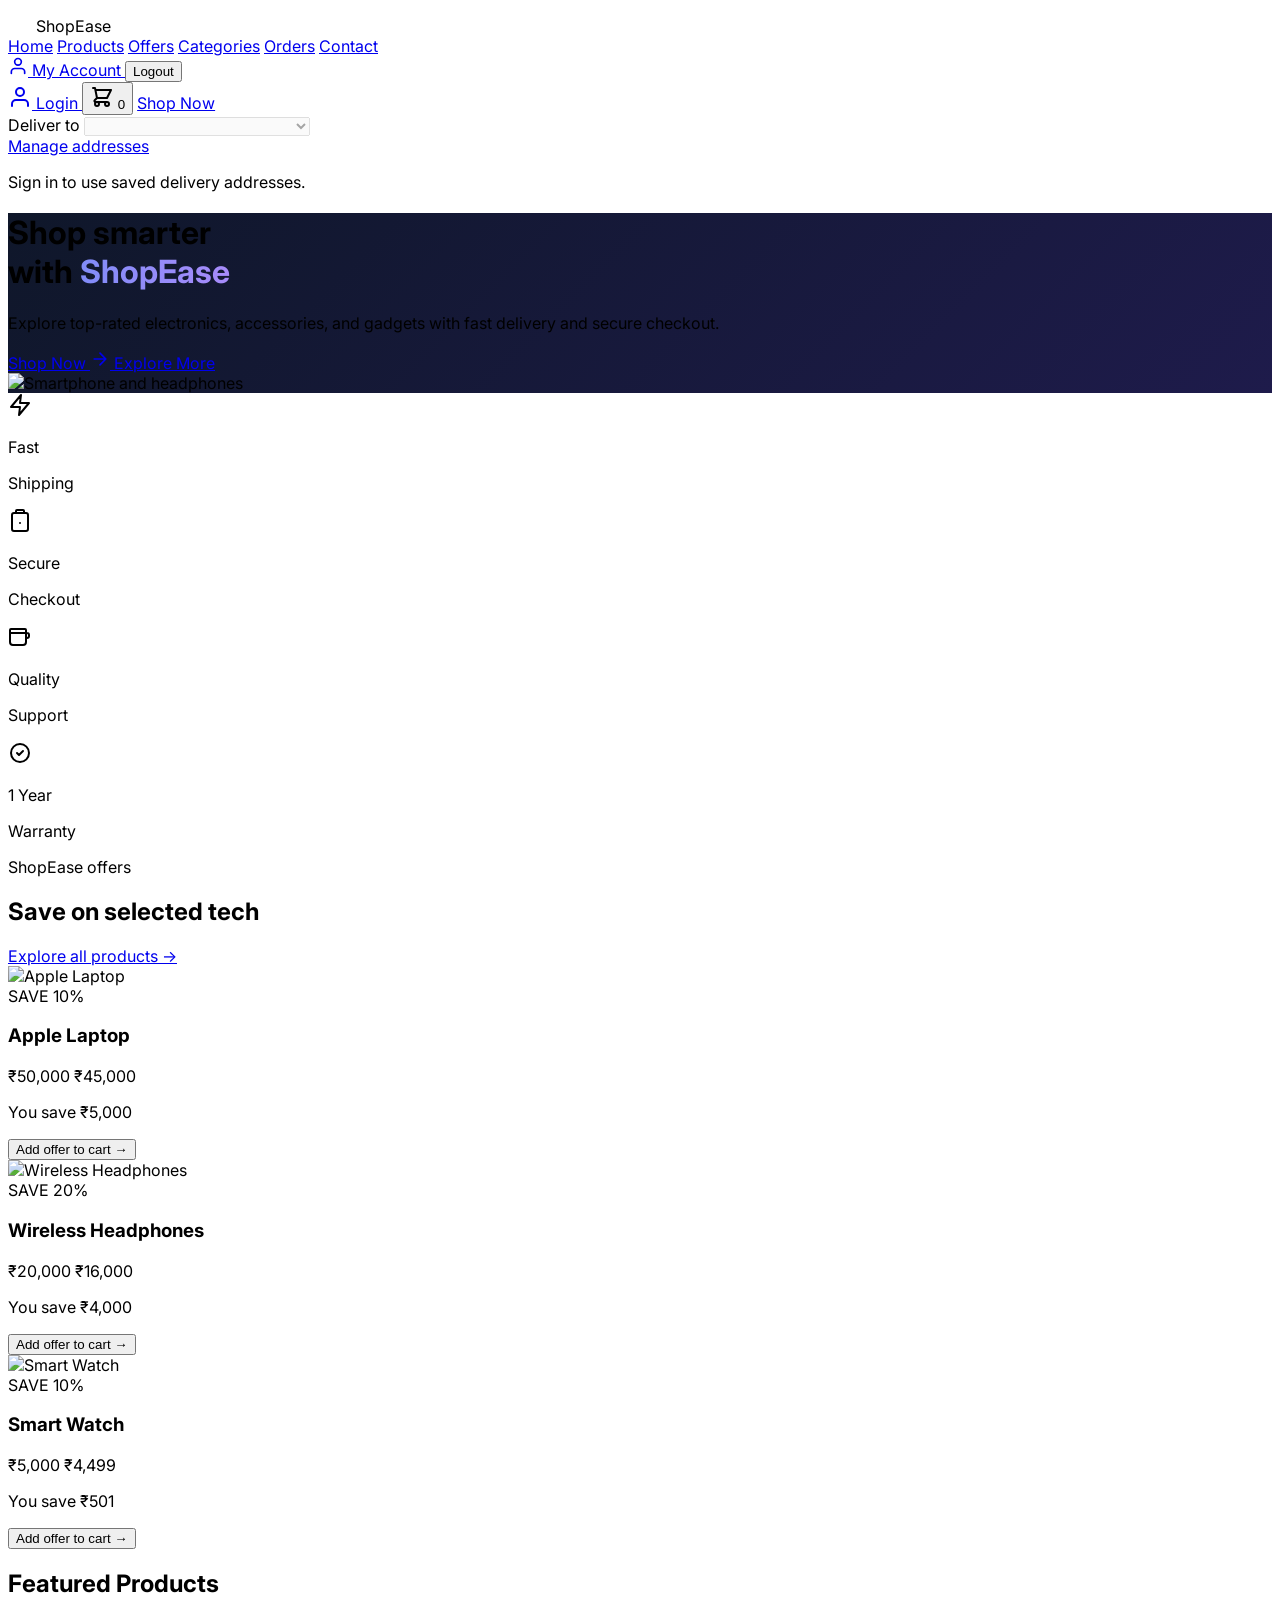
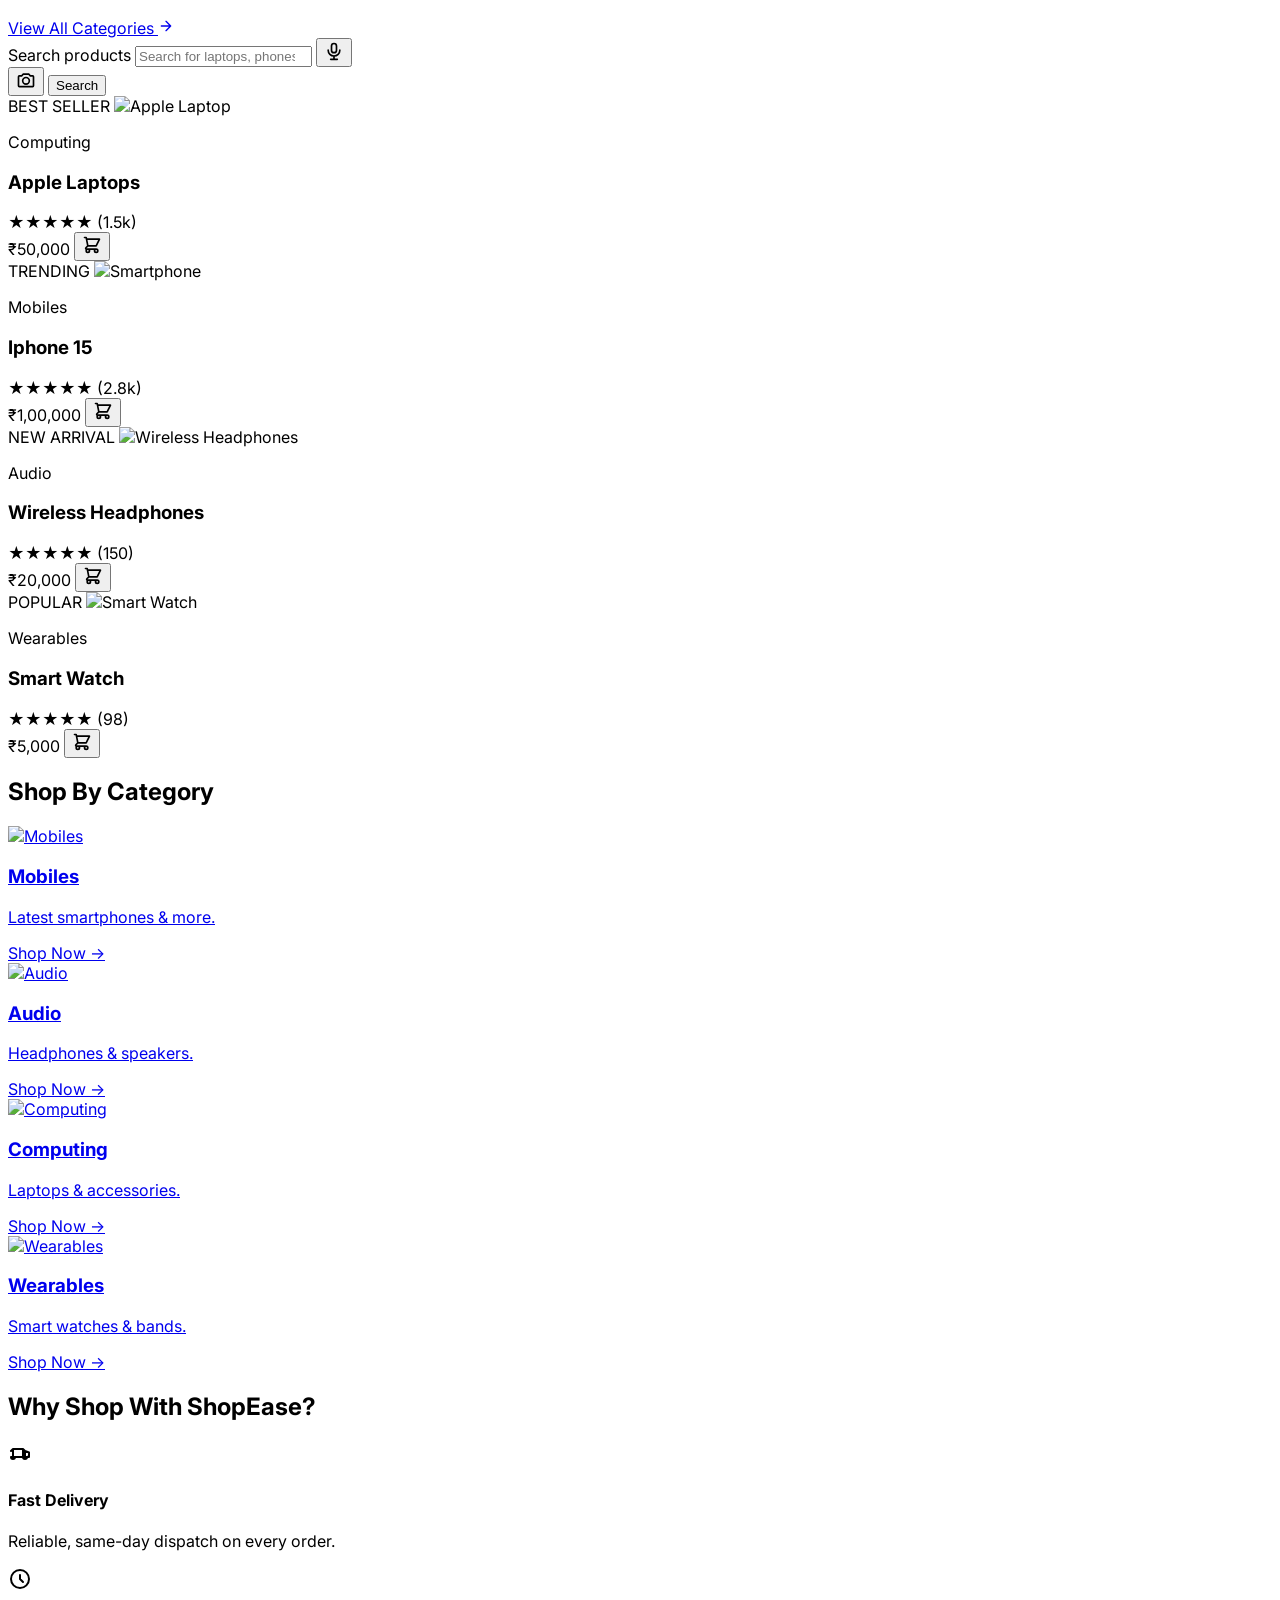
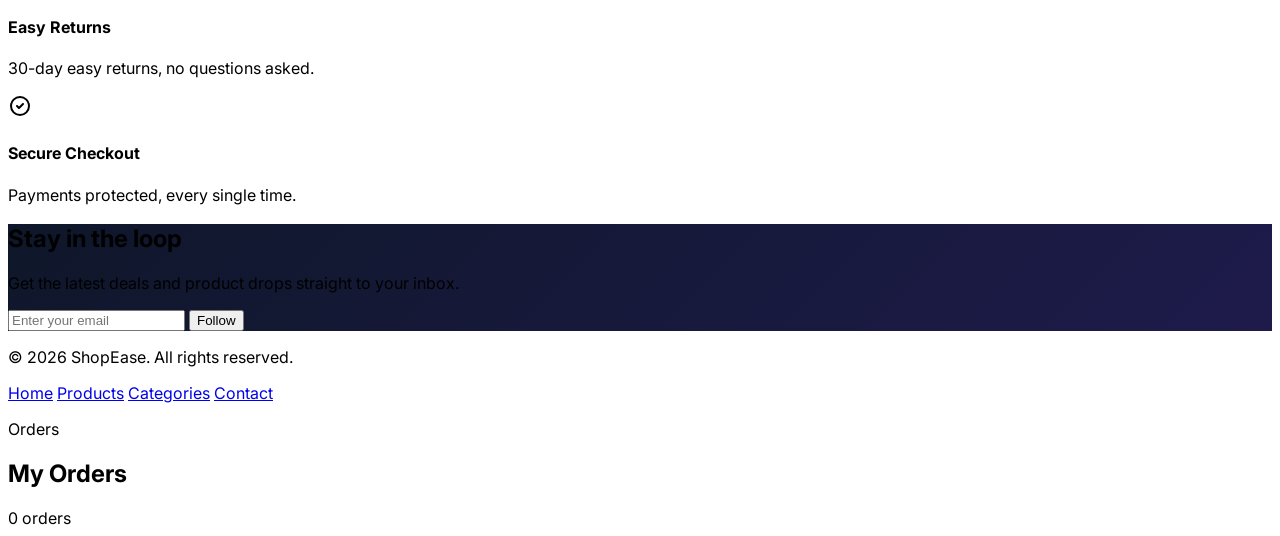
==== index.html @ 81e3048a "First commit" ====
<!DOCTYPE html>
<html lang="en">
<head>
<meta charset="utf-8"/>
<meta content="width=device-width, initial-scale=1.0" name="viewport"/>
<title>ShopEase</title>
<script src="https://cdn.tailwindcss.com?plugins=forms,container-queries"></script>
<script src="address-selector.js" defer></script>
<style data-purpose="custom-styles">
    @import url('https://fonts.googleapis.com/css2?family=Inter:wght@400;500;600;700;800&display=swap');
    body {
      font-family: 'Inter', sans-serif;
    }
    .hero-gradient {
      background: linear-gradient(135deg, #0f172a 0%, #1e1b4b 100%);
    }
    .text-gradient {
      background: linear-gradient(to right, #818cf8, #a78bfa);
      -webkit-background-clip: text;
      -webkit-text-fill-color: transparent;
    }
    .hero-image {
      animation: hero-float 4s ease-in-out infinite;
    }
    @keyframes hero-float {
      0%, 100% { transform: scale(1); }
      50% { transform: scale(1.05); }
    }
    #toast {
      position: fixed;
      bottom: 24px;
      right: 24px;
      background: #2ecc71;
      color: #fff;
      padding: 14px 22px;
      border-radius: 10px;
      font-weight: 600;
      font-size: 14px;
      box-shadow: 0 10px 25px rgba(0,0,0,0.2);
      opacity: 0;
      transform: translateY(12px);
      pointer-events: none;
      transition: opacity 0.3s ease, transform 0.3s ease;
      z-index: 100;
    }
    #toast.show {
      opacity: 1;
      transform: translateY(0);
    }
    html { scroll-behavior: smooth; }
  </style>
</head>
<body class="bg-white text-gray-800 antialiased">

<!-- BEGIN: Navigation -->
<nav class="sticky top-0 bg-[#0b1120] text-white px-8 py-6 w-full z-50">
  <div class="max-w-7xl mx-auto flex justify-between items-center">
    <div class="flex items-center gap-3">
      <svg fill="none" height="24" viewbox="0 0 24 24" width="24" xmlns="http://www.w3.org/2000/svg">
        <path d="M6 2L3 6V20C3 20.5304 3.21071 21.0391 3.58579 21.4142C3.96086 21.7893 4.46957 22 5 22H19C19.5304 22 20.0391 21.7893 20.4142 21.4142C20.7893 21.0391 21 20.5304 21 20V6L18 2H6Z" stroke="white" stroke-linecap="round" stroke-linejoin="round" stroke-width="2"></path>
        <path d="M3 6H21" stroke="white" stroke-linecap="round" stroke-linejoin="round" stroke-width="2"></path>
        <path d="M16 10C16 11.0609 15.5786 12.0783 14.8284 12.8284C14.0783 13.5786 13.0609 14 12 14C10.9391 14 9.92172 13.5786 9.17157 12.8284C8.42143 12.0783 8 11.0609 8 10" stroke="white" stroke-linecap="round" stroke-linejoin="round" stroke-width="2"></path>
      </svg>
      <span class="text-xl font-bold tracking-widest uppercase">ShopEase</span>
    </div>
    <div class="hidden md:flex items-center gap-8 text-sm font-medium">
      <a class="bg-blue-600 hover:bg-blue-700 text-white px-4 py-2 rounded-full font-medium transition-all duration-300 hover:translate-x-1" href="#home">Home</a>
      <a class="bg-blue-600 hover:bg-blue-700 text-white px-4 py-2 rounded-full font-medium transition-all duration-300 hover:translate-x-1" href="#products">Products</a>
      <a class="bg-blue-600 hover:bg-blue-700 text-white px-4 py-2 rounded-full font-medium transition-all duration-300 hover:translate-x-1" href="#offers">Offers</a>
      <a class="bg-blue-600 hover:bg-blue-700 text-white px-4 py-2 rounded-full font-medium transition-all duration-300 hover:translate-x-1" href="#categories">Categories</a>
      <a class="bg-blue-600 hover:bg-blue-700 text-white px-4 py-2 rounded-full font-medium transition-all duration-300 hover:translate-x-1" href="orders.html">Orders</a>
      <a class="bg-blue-600 hover:bg-blue-700 text-white px-4 py-2 rounded-full font-medium transition-all duration-300 hover:translate-x-1" href="#contact">Contact</a>
    </div>
    <div class="flex items-center gap-6">
      <div id="accountBox" class="hidden items-center gap-3">
        <a id="accountLink" href="profile.html" class="flex items-center gap-2 rounded-full border border-blue-500/50 bg-blue-600/10 px-3 py-2 text-sm font-medium text-white hover:bg-blue-600/20">
          <svg fill="none" height="20" viewbox="0 0 24 24" width="20" xmlns="http://www.w3.org/2000/svg">
            <path d="M20 21v-2a4 4 0 0 0-4-4H8a4 4 0 0 0-4 4v2M12 3a4 4 0 1 0 0 8 4 4 0 0 0 0-8Z" stroke="currentColor" stroke-linecap="round" stroke-linejoin="round" stroke-width="2"></path>
          </svg>
          <span id="accountName">My Account</span>
        </a>
        <button id="logoutBtn" type="button" class="text-sm text-gray-300 hover:text-white">Logout</button>
      </div>
      <a id="loginLink" href="login.html" class="text-gray-400 hover:text-white transition-colors flex items-center gap-2" title="Sign In">
        <svg fill="none" height="24" viewbox="0 0 24 24" width="24" xmlns="http://www.w3.org/2000/svg">
          <path d="M20 21v-2a4 4 0 0 0-4-4H8a4 4 0 0 0-4 4v2M12 3a4 4 0 1 0 0 8 4 4 0 0 0 0-8Z" stroke="currentColor" stroke-linecap="round" stroke-linejoin="round" stroke-width="2"></path>
        </svg>
        <span class="hidden md:inline text-sm font-medium">Login</span>
      </a>
      <button class="relative text-gray-400 hover:text-white transition-colors" id="cartBtn" aria-label="Cart" type="button">
        <svg fill="none" height="24" viewbox="0 0 24 24" width="24" xmlns="http://www.w3.org/2000/svg">
          <path d="M3 3H5L5.4 5M7 13H17L21 5H5.4M7 13L5.4 5M7 13L4.70711 15.2929C4.07714 15.9229 4.52331 17 5.41421 17H17M17 17C15.8954 17 15 17.8954 15 19C15 20.1046 15.8954 21 17 21C18.1046 21 19 20.1046 19 19C19 17.8954 18.1046 17 17 17ZM9 19C9 20.1046 8.10457 21 7 21C5.89543 21 5 20.1046 5 19C5 17.8954 5.89543 17 7 17C8.10457 17 9 17.8954 9 19Z" stroke="currentColor" stroke-linecap="round" stroke-linejoin="round" stroke-width="2"></path>
        </svg>
        <span id="cartCount" class="absolute -top-2 -right-2 bg-red-500 text-white text-[10px] font-bold w-4 h-4 rounded-full flex items-center justify-center">0</span>
      </button>
      <a href="#products" class="bg-blue-600 hover:bg-blue-700 text-white px-6 py-2 rounded-full font-medium transition-colors">
        Shop Now
      </a>
    </div>
  </div>
</nav>
<!-- END: Navigation -->

<!-- BEGIN: Hero Section -->
<header id="home" class="hero-gradient pt-16 pb-24 px-8 relative overflow-hidden rounded-b-[3rem]">
  <div class="max-w-7xl mx-auto flex flex-col md:flex-row items-center justify-between">
    <div class="md:w-1/2 z-10">
      <h1 class="text-5xl md:text-7xl font-bold text-white leading-tight mb-6">
        Shop smarter<br/>
        with <span class="text-gradient">ShopEase</span>
      </h1>
      <p class="text-gray-400 text-lg mb-10 max-w-md">
        Explore top-rated electronics, accessories, and gadgets with fast delivery and secure checkout.
      </p>
      <div class="flex flex-wrap gap-4">
        <a href="#products" class="bg-blue-600 hover:bg-blue-700 text-white px-8 py-3 rounded-full font-medium flex items-center gap-2 transition-colors">
          Shop Now
          <svg fill="none" height="20" viewbox="0 0 24 24" width="20" xmlns="http://www.w3.org/2000/svg">
            <path d="M5 12H19M19 12L12 5M19 12L12 19" stroke="currentColor" stroke-linecap="round" stroke-linejoin="round" stroke-width="2"></path>
          </svg>
        </a>
        <a href="#categories" class="border border-gray-600 text-white hover:border-gray-400 px-8 py-3 rounded-full font-medium transition-colors">
          Explore More
        </a>
      </div>
    </div>
    <div class="md:w-1/2 relative mt-16 md:mt-0 flex justify-center z-10">
      <img alt="Smartphone and headphones" class="hero-image max-w-full h-auto drop-shadow-2xl rounded-2xl" src="https://images.unsplash.com/photo-1499951360447-b19be8fe80f5?w=600&q=80"/>
    </div>
  </div>
</header>
<!-- END: Hero Section -->

<!-- BEGIN: Value Props -->
<section class="bg-[#1e293b] py-8 rounded-[2rem] mx-4 -mt-10 relative z-20 shadow-xl max-w-7xl lg:mx-auto">
  <div class="grid grid-cols-2 md:grid-cols-4 gap-8 px-8 divide-x divide-gray-700">
    <div class="flex items-center gap-4 px-4">
      <div class="text-gray-400">
        <svg fill="none" height="24" viewbox="0 0 24 24" width="24" xmlns="http://www.w3.org/2000/svg">
          <path d="M13 2L3 14H12L11 22L21 10H12L13 2Z" stroke="currentColor" stroke-linecap="round" stroke-linejoin="round" stroke-width="2"></path>
        </svg>
      </div>
      <div class="text-sm">
        <p class="text-white font-medium">Fast</p>
        <p class="text-gray-400">Shipping</p>
      </div>
    </div>
    <div class="flex items-center gap-4 px-4">
      <div class="text-gray-400">
        <svg fill="none" height="24" viewbox="0 0 24 24" width="24" xmlns="http://www.w3.org/2000/svg">
          <path d="M16 4H18C19.1046 4 20 4.89543 20 6V20C20 21.1046 19.1046 22 18 22H6C4.89543 22 4 21.1046 4 20V6C4 4.89543 4.89543 4 6 4H8M16 4V2C16 1.44772 15.5523 1 15 1H9C8.44772 1 8 1.44772 8 2V4M16 4H8M12 14V14.01" stroke="currentColor" stroke-linecap="round" stroke-linejoin="round" stroke-width="2"></path>
        </svg>
      </div>
      <div class="text-sm">
        <p class="text-white font-medium">Secure</p>
        <p class="text-gray-400">Checkout</p>
      </div>
    </div>
    <div class="flex items-center gap-4 px-4">
      <div class="text-gray-400">
        <svg fill="none" height="24" viewbox="0 0 24 24" width="24" xmlns="http://www.w3.org/2000/svg">
          <path d="M18 8H19C20.1046 8 21 8.89543 21 10V11C21 12.1046 20.1046 13 19 13H18M18 8V17C18 18.6569 16.6569 20 15 20H5C3.34315 20 2 18.6569 2 17V8H18ZM18 8V5C18 4.44772 17.5523 4 17 4H3C2.44772 4 2 4.44772 2 5V8" stroke="currentColor" stroke-linecap="round" stroke-linejoin="round" stroke-width="2"></path>
        </svg>
      </div>
      <div class="text-sm">
        <p class="text-white font-medium">Quality</p>
        <p class="text-gray-400">Support</p>
      </div>
    </div>
    <div class="flex items-center gap-4 px-4">
      <div class="text-gray-400">
        <svg fill="none" height="24" viewbox="0 0 24 24" width="24" xmlns="http://www.w3.org/2000/svg">
          <path d="M9 12L11 14L15 10M21 12C21 16.9706 16.9706 21 12 21C7.02944 21 3 16.9706 3 12C3 7.02944 7.02944 3 12 3C16.9706 3 21 7.02944 21 12Z" stroke="currentColor" stroke-linecap="round" stroke-linejoin="round" stroke-width="2"></path>
        </svg>
      </div>
      <div class="text-sm">
        <p class="text-white font-medium">1 Year</p>
        <p class="text-gray-400">Warranty</p>
      </div>
    </div>
  </div>
</section>
<!-- END: Value Props -->

<!-- BEGIN: Main Content -->
<main class="max-w-7xl mx-auto px-4 py-16">

  <section id="offers" class="mb-20 scroll-mt-24">
    <div class="mb-7 flex flex-wrap items-end justify-between gap-4">
      <div>
        <p class="text-xs font-bold uppercase tracking-[.2em] text-emerald-700">ShopEase offers</p>
        <h2 class="mt-2 text-3xl font-bold text-gray-900">Save on selected tech</h2>
      </div>
      <a href="electronics.html" class="text-sm font-semibold text-blue-800 hover:text-blue-600">Explore all products <span aria-hidden="true">→</span></a>
    </div>
    <div id="homeOffersGrid" class="grid gap-5 md:grid-cols-3"></div>
  </section>

  <!-- BEGIN: Featured Products -->
  <section id="products" class="mb-20 scroll-mt-24">
    <div class="flex justify-between items-center mb-8">
      <h2 class="text-2xl font-bold text-gray-900">Featured Products</h2>
      <a class="text-sm font-medium text-gray-600 hover:text-blue-600 flex items-center gap-2 border border-gray-300 rounded-full px-4 py-2" href="electronics.html">
        View All Categories
        <svg fill="none" height="16" viewbox="0 0 24 24" width="16" xmlns="http://www.w3.org/2000/svg">
          <path d="M5 12H19M19 12L12 5M19 12L12 19" stroke="currentColor" stroke-linecap="round" stroke-linejoin="round" stroke-width="2"></path>
        </svg>
      </a>
    </div>
    <form id="productSearchForm" action="electronics.html" class="mb-8 flex max-w-2xl" role="search">
      <div class="relative min-w-0 flex-1">
        <label class="sr-only" for="productSearch">Search products</label>
        <input id="productSearch" name="search" type="search" autocomplete="off" placeholder="Search for laptops, phones, headphones..." class="w-full rounded-l-xl border border-gray-300 px-4 py-3 pr-12 text-gray-900 outline-none focus:border-blue-500 focus:ring-2 focus:ring-blue-200" />
        <button id="productMic" type="button" class="absolute right-2 top-2 rounded-lg p-2 text-gray-500 transition-colors hover:bg-blue-50 hover:text-blue-600" aria-label="Search by voice" title="Search by voice">
          <svg aria-hidden="true" fill="none" height="20" viewBox="0 0 24 24" width="20" xmlns="http://www.w3.org/2000/svg"><path d="M12 14a3 3 0 0 0 3-3V6a3 3 0 0 0-6 0v5a3 3 0 0 0 3 3Z" stroke="currentColor" stroke-linecap="round" stroke-linejoin="round" stroke-width="2"/><path d="M19 11a7 7 0 0 1-14 0M12 18v4M8 22h8" stroke="currentColor" stroke-linecap="round" stroke-linejoin="round" stroke-width="2"/></svg>
        </button>
        <div id="productSuggestions" class="absolute left-0 right-0 top-full z-30 mt-1 hidden overflow-hidden rounded-lg border border-gray-200 bg-white text-left shadow-lg"></div>
      </div>
      <button id="productCamera" type="button" class="border-y border-gray-300 px-4 text-gray-600 transition-colors hover:bg-blue-50 hover:text-blue-600" aria-label="Search by camera" title="Search by camera">
        <svg aria-hidden="true" fill="none" height="20" viewBox="0 0 24 24" width="20" xmlns="http://www.w3.org/2000/svg"><path d="M4 7h3l1.5-2h7L17 7h3a1 1 0 0 1 1 1v11a1 1 0 0 1-1 1H4a1 1 0 0 1-1-1V8a1 1 0 0 1 1-1Z" stroke="currentColor" stroke-linecap="round" stroke-linejoin="round" stroke-width="2"/><circle cx="12" cy="13" r="4" stroke="currentColor" stroke-width="2"/></svg>
      </button>
      <button type="submit" class="rounded-r-xl bg-blue-600 px-5 py-3 font-semibold text-white transition-colors hover:bg-blue-700">Search</button>
    </form>
    <div class="grid grid-cols-1 sm:grid-cols-2 md:grid-cols-4 gap-8">

      <!-- Product Card 1: Apple Laptops -->
      <div class="featured-product-card cursor-pointer focus-visible:outline-none focus-visible:ring-2 focus-visible:ring-blue-600 bg-white rounded-2xl shadow-sm hover:shadow-lg transition-all duration-300 hover:-translate-y-1 flex flex-col overflow-hidden">
        <div class="relative h-48 w-full overflow-hidden">
          <span class="absolute top-4 left-4 z-10 bg-blue-600 text-white text-xs font-bold px-2 py-1 rounded">BEST SELLER</span>
          <img alt="Apple Laptop" class="w-full h-full object-cover transition-transform duration-500 hover:scale-105" src="https://images.unsplash.com/photo-1496181133206-80ce9b88a853?w=500&q=80"/>
        </div>
        <div class="p-6 flex flex-col flex-1">
          <p class="text-sm text-gray-500 mb-1">Computing</p>
          <h3 class="font-bold text-lg text-gray-900 mb-2">Apple Laptops</h3>
          <div class="flex items-center gap-1 mb-4 text-yellow-400 text-sm">
            <span>★</span><span>★</span><span>★</span><span>★</span><span class="text-gray-300">★</span>
            <span class="text-gray-500 text-xs ml-1">(1.5k)</span>
          </div>
          <div class="flex justify-between items-end mt-auto">
            <span class="text-lg font-bold text-blue-600">₹50,000</span>
            <button data-product="Apple Laptop" class="add-to-cart bg-indigo-600 hover:bg-indigo-700 text-white p-3 rounded-full transition-colors">
              <svg fill="none" height="20" viewbox="0 0 24 24" width="20" xmlns="http://www.w3.org/2000/svg">
                <path d="M3 3H5L5.4 5M7 13H17L21 5H5.4M7 13L5.4 5M7 13L4.70711 15.2929C4.07714 15.9229 4.52331 17 5.41421 17H17M17 17C15.8954 17 15 17.8954 15 19C15 20.1046 15.8954 21 17 21C18.1046 21 19 20.1046 19 19C19 17.8954 18.1046 17 17 17ZM9 19C9 20.1046 8.10457 21 7 21C5.89543 21 5 20.1046 5 19C5 17.8954 5.89543 17 7 17C8.10457 17 9 17.8954 9 19Z" stroke="currentColor" stroke-linecap="round" stroke-linejoin="round" stroke-width="2"></path>
              </svg>
            </button>
          </div>
        </div>
      </div>

      <!-- Product Card 2: Smartphones -->
      <div class="featured-product-card cursor-pointer focus-visible:outline-none focus-visible:ring-2 focus-visible:ring-blue-600 bg-white rounded-2xl shadow-sm hover:shadow-lg transition-all duration-300 hover:-translate-y-1 flex flex-col overflow-hidden">
        <div class="relative h-48 w-full overflow-hidden">
          <span class="absolute top-4 left-4 z-10 bg-indigo-500 text-white text-xs font-bold px-2 py-1 rounded">TRENDING</span>
          <img alt="Smartphone" class="w-full h-full object-cover transition-transform duration-500 hover:scale-105" src="https://images.unsplash.com/photo-1511707171634-5f897ff02aa9?w=500&q=80"/>
        </div>
        <div class="p-6 flex flex-col flex-1">
          <p class="text-sm text-gray-500 mb-1">Mobiles</p>
          <h3 class="font-bold text-lg text-gray-900 mb-2">Iphone 15</h3>
          <div class="flex items-center gap-1 mb-4 text-yellow-400 text-sm">
            <span>★</span><span>★</span><span>★</span><span>★</span><span>★</span>
            <span class="text-gray-500 text-xs ml-1">(2.8k)</span>
          </div>
          <div class="flex justify-between items-end mt-auto">
            <span class="text-lg font-bold text-blue-600">₹1,00,000</span>
            <button data-product="Smartphone" class="add-to-cart bg-indigo-600 hover:bg-indigo-700 text-white p-3 rounded-full transition-colors">
              <svg fill="none" height="20" viewbox="0 0 24 24" width="20" xmlns="http://www.w3.org/2000/svg">
                <path d="M3 3H5L5.4 5M7 13H17L21 5H5.4M7 13L5.4 5M7 13L4.70711 15.2929C4.07714 15.9229 4.52331 17 5.41421 17H17M17 17C15.8954 17 15 17.8954 15 19C15 20.1046 15.8954 21 17 21C18.1046 21 19 20.1046 19 19C19 17.8954 18.1046 17 17 17ZM9 19C9 20.1046 8.10457 21 7 21C5.89543 21 5 20.1046 5 19C5 17.8954 5.89543 17 7 17C8.10457 17 9 17.8954 9 19Z" stroke="currentColor" stroke-linecap="round" stroke-linejoin="round" stroke-width="2"></path>
              </svg>
            </button>
          </div>
        </div>
      </div>

      <!-- Product Card 3: Wireless Headphones -->
      <div class="featured-product-card cursor-pointer focus-visible:outline-none focus-visible:ring-2 focus-visible:ring-blue-600 bg-white rounded-2xl shadow-sm hover:shadow-lg transition-all duration-300 hover:-translate-y-1 flex flex-col overflow-hidden">
        <div class="relative h-48 w-full overflow-hidden">
          <span class="absolute top-4 left-4 z-10 bg-purple-600 text-white text-xs font-bold px-2 py-1 rounded">NEW ARRIVAL</span>
          <img alt="Wireless Headphones" class="w-full h-full object-cover transition-transform duration-500 hover:scale-105" src="https://images.unsplash.com/photo-1505740420928-5e560c06d30e?w=500&q=80"/>
        </div>
        <div class="p-6 flex flex-col flex-1">
          <p class="text-sm text-gray-500 mb-1">Audio</p>
          <h3 class="font-bold text-lg text-gray-900 mb-2">Wireless Headphones</h3>
          <div class="flex items-center gap-1 mb-4 text-yellow-400 text-sm">
            <span>★</span><span>★</span><span>★</span><span>★</span><span class="text-gray-300">★</span>
            <span class="text-gray-500 text-xs ml-1">(150)</span>
          </div>
          <div class="flex justify-between items-end mt-auto">
            <span class="text-lg font-bold text-blue-600">₹20,000</span>
            <button data-product="Wireless Headphones" class="add-to-cart bg-indigo-600 hover:bg-indigo-700 text-white p-3 rounded-full transition-colors">
              <svg fill="none" height="20" viewbox="0 0 24 24" width="20" xmlns="http://www.w3.org/2000/svg">
                <path d="M3 3H5L5.4 5M7 13H17L21 5H5.4M7 13L5.4 5M7 13L4.70711 15.2929C4.07714 15.9229 4.52331 17 5.41421 17H17M17 17C15.8954 17 15 17.8954 15 19C15 20.1046 15.8954 21 17 21C18.1046 21 19 20.1046 19 19C19 17.8954 18.1046 17 17 17ZM9 19C9 20.1046 8.10457 21 7 21C5.89543 21 5 20.1046 5 19C5 17.8954 5.89543 17 7 17C8.10457 17 9 17.8954 9 19Z" stroke="currentColor" stroke-linecap="round" stroke-linejoin="round" stroke-width="2"></path>
              </svg>
            </button>
          </div>
        </div>
      </div>

      <!-- Product Card 4: Smart Watch -->
      <div class="featured-product-card cursor-pointer focus-visible:outline-none focus-visible:ring-2 focus-visible:ring-blue-600 bg-white rounded-2xl shadow-sm hover:shadow-lg transition-all duration-300 hover:-translate-y-1 flex flex-col overflow-hidden">
        <div class="relative h-48 w-full overflow-hidden">
          <span class="absolute top-4 left-4 z-10 bg-emerald-600 text-white text-xs font-bold px-2 py-1 rounded">POPULAR</span>
          <img alt="Smart Watch" class="w-full h-full object-cover transition-transform duration-500 hover:scale-105" src="https://images.unsplash.com/photo-1546868871-7041f2a55e12?w=500&q=80"/>
        </div>
        <div class="p-6 flex flex-col flex-1">
          <p class="text-sm text-gray-500 mb-1">Wearables</p>
          <h3 class="font-bold text-lg text-gray-900 mb-2">Smart Watch</h3>
          <div class="flex items-center gap-1 mb-4 text-yellow-400 text-sm">
            <span>★</span><span>★</span><span>★</span><span>★</span><span class="text-gray-300">★</span>
            <span class="text-gray-500 text-xs ml-1">(98)</span>
          </div>
          <div class="flex justify-between items-end mt-auto">
            <span class="text-lg font-bold text-blue-600">₹5,000</span>
            <button data-product="Smart Watch" class="add-to-cart bg-indigo-600 hover:bg-indigo-700 text-white p-3 rounded-full transition-colors">
              <svg fill="none" height="20" viewbox="0 0 24 24" width="20" xmlns="http://www.w3.org/2000/svg">
                <path d="M3 3H5L5.4 5M7 13H17L21 5H5.4M7 13L5.4 5M7 13L4.70711 15.2929C4.07714 15.9229 4.52331 17 5.41421 17H17M17 17C15.8954 17 15 17.8954 15 19C15 20.1046 15.8954 21 17 21C18.1046 21 19 20.1046 19 19C19 17.8954 18.1046 17 17 17ZM9 19C9 20.1046 8.10457 21 7 21C5.89543 21 5 20.1046 5 19C5 17.8954 5.89543 17 7 17C8.10457 17 9 17.8954 9 19Z" stroke="currentColor" stroke-linecap="round" stroke-linejoin="round" stroke-width="2"></path>
              </svg>
            </button>
          </div>
        </div>
      </div>

    </div>
  </section>
  <!-- END: Featured Products -->

  <!-- BEGIN: Shop By Category -->
  <section id="categories" class="mb-20 scroll-mt-24">
    <h2 class="text-2xl font-bold text-gray-900 mb-8">Shop By Category</h2>
    <div class="grid grid-cols-1 sm:grid-cols-2 md:grid-cols-4 gap-6">

      <!-- Category Card 1 -->
      <a href="electronics.html?category=Mobiles" class="group relative rounded-2xl overflow-hidden h-64 block">
        <img alt="Mobiles" class="absolute inset-0 w-full h-full object-cover transition-transform duration-500 group-hover:scale-110" src="https://images.unsplash.com/photo-1511707171634-5f897ff02aa9?w=500&q=80"/>
        <div class="absolute inset-0 bg-gradient-to-t from-black/80 via-black/20 to-transparent"></div>
        <div class="absolute bottom-0 left-0 p-6 z-10">
          <h3 class="text-xl font-bold text-white mb-1">Mobiles</h3>
          <p class="text-sm text-gray-200 mb-3">Latest smartphones & more.</p>
          <span class="text-white bg-blue-600 hover:bg-blue-700 font-medium inline-flex items-center text-sm gap-2 px-4 py-2 rounded-full group-hover:translate-x-1 transition-all duration-300">
            Shop Now <span>→</span>
          </span>
        </div>
      </a>

      <!-- Category Card 2 -->
      <a href="electronics.html?category=Audio" class="group relative rounded-2xl overflow-hidden h-64 block">
        <img alt="Audio" class="absolute inset-0 w-full h-full object-cover transition-transform duration-500 group-hover:scale-110" src="https://images.unsplash.com/photo-1505740420928-5e560c06d30e?w=500&q=80"/>
        <div class="absolute inset-0 bg-gradient-to-t from-black/80 via-black/20 to-transparent"></div>
        <div class="absolute bottom-0 left-0 p-6 z-10">
          <h3 class="text-xl font-bold text-white mb-1">Audio</h3>
          <p class="text-sm text-gray-200 mb-3">Headphones & speakers.</p>
          <span class="text-white bg-blue-600 hover:bg-blue-700 font-medium inline-flex items-center text-sm gap-2 px-4 py-2 rounded-full group-hover:translate-x-1 transition-all duration-300">
            Shop Now <span>→</span>
          </span>
        </div>
      </a>

      <!-- Category Card 3 -->
      <a href="electronics.html?category=Computing" class="group relative rounded-2xl overflow-hidden h-64 block">
        <img alt="Computing" class="absolute inset-0 w-full h-full object-cover transition-transform duration-500 group-hover:scale-110" src="https://images.unsplash.com/photo-1496181133206-80ce9b88a853?w=500&q=80"/>
        <div class="absolute inset-0 bg-gradient-to-t from-black/80 via-black/20 to-transparent"></div>
        <div class="absolute bottom-0 left-0 p-6 z-10">
          <h3 class="text-xl font-bold text-white mb-1">Computing</h3>
          <p class="text-sm text-gray-200 mb-3">Laptops & accessories.</p>
          <span class="text-white bg-blue-600 hover:bg-blue-700 font-medium inline-flex items-center text-sm gap-2 px-4 py-2 rounded-full group-hover:translate-x-1 transition-all duration-300">
            Shop Now <span>→</span>
          </span>
        </div>
      </a>

      <!-- Category Card 4 -->
      <a href="electronics.html?category=Wearables" class="group relative rounded-2xl overflow-hidden h-64 block">
        <img alt="Wearables" class="absolute inset-0 w-full h-full object-cover transition-transform duration-500 group-hover:scale-110" src="https://images.unsplash.com/photo-1546868871-7041f2a55e12?w=500&q=80"/>
        <div class="absolute inset-0 bg-gradient-to-t from-black/80 via-black/20 to-transparent"></div>
        <div class="absolute bottom-0 left-0 p-6 z-10">
          <h3 class="text-xl font-bold text-white mb-1">Wearables</h3>
          <p class="text-sm text-gray-200 mb-3">Smart watches & bands.</p>
          <span class="text-white bg-blue-600 hover:bg-blue-700 font-medium inline-flex items-center text-sm gap-2 px-4 py-2 rounded-full group-hover:translate-x-1 transition-all duration-300">
            Shop Now <span>→</span>
          </span>
        </div>
      </a>

    </div>
  </section>
  <!-- END: Shop By Category -->

  <!-- BEGIN: Trust Section -->
  <section class="bg-[#1e1b4b] rounded-3xl p-10 text-white relative overflow-hidden">
    <div class="absolute top-0 right-0 w-64 h-64 bg-blue-600 opacity-20 rounded-full blur-3xl -translate-y-1/2 translate-x-1/3"></div>
    <div class="absolute bottom-0 left-0 w-64 h-64 bg-indigo-600 opacity-20 rounded-full blur-3xl translate-y-1/2 -translate-x-1/3"></div>
    <h2 class="text-2xl font-bold text-center mb-10 relative z-10">Why Shop With ShopEase?</h2>
    <div class="grid grid-cols-1 md:grid-cols-3 gap-8 relative z-10">
      <div class="flex items-start gap-4">
        <div class="bg-white/10 p-3 rounded-lg text-blue-400">
          <svg fill="none" height="24" viewbox="0 0 24 24" width="24" xmlns="http://www.w3.org/2000/svg">
            <path d="M5 8H15M5 8V16H15V8H5ZM5 8L3 10M15 8L17 10M15 16H19C20.1046 16 21 15.1046 21 14V11.5M19 16C19 17.1046 18.1046 18 17 18C15.8954 18 15 17.1046 15 16M19 16H21V11.5L17 10V16M3 16C3 17.1046 3.89543 18 5 18C6.10457 18 7 17.1046 7 16M3 16H5M7 16H15" stroke="currentColor" stroke-linecap="round" stroke-linejoin="round" stroke-width="2"></path>
          </svg>
        </div>
        <div>
          <h4 class="font-bold mb-1">Fast Delivery</h4>
          <p class="text-sm text-gray-400">Reliable, same-day dispatch on every order.</p>
        </div>
      </div>
      <div class="flex items-start gap-4">
        <div class="bg-white/10 p-3 rounded-lg text-indigo-400">
          <svg fill="none" height="24" viewbox="0 0 24 24" width="24" xmlns="http://www.w3.org/2000/svg">
            <path d="M21 12C21 16.9706 16.9706 21 12 21C7.02944 21 3 16.9706 3 12C3 7.02944 7.02944 3 12 3C16.9706 3 21 7.02944 21 12ZM12 8V12L15 15" stroke="currentColor" stroke-linecap="round" stroke-linejoin="round" stroke-width="2"></path>
          </svg>
        </div>
        <div>
          <h4 class="font-bold mb-1">Easy Returns</h4>
          <p class="text-sm text-gray-400">30-day easy returns, no questions asked.</p>
        </div>
      </div>
      <div class="flex items-start gap-4">
        <div class="bg-white/10 p-3 rounded-lg text-blue-400">
          <svg fill="none" height="24" viewbox="0 0 24 24" width="24" xmlns="http://www.w3.org/2000/svg">
            <path d="M9 12L11 14L15 10M21 12C21 16.9706 16.9706 21 12 21C7.02944 21 3 16.9706 3 12C3 7.02944 7.02944 3 12 3C16.9706 3 21 7.02944 21 12Z" stroke="currentColor" stroke-linecap="round" stroke-linejoin="round" stroke-width="2"></path>
          </svg>
        </div>
        <div>
          <h4 class="font-bold mb-1">Secure Checkout</h4>
          <p class="text-sm text-gray-400">Payments protected, every single time.</p>
        </div>
      </div>
    </div>
  </section>
  <!-- END: Trust Section -->

</main>
<!-- END: Main Content -->

<!-- BEGIN: Newsletter -->
<section class="hero-gradient py-16 px-8">
  <div class="max-w-2xl mx-auto text-center">
    <h2 class="text-2xl md:text-3xl font-bold text-white mb-3">Stay in the loop</h2>
    <p class="text-gray-400 mb-8">Get the latest deals and product drops straight to your inbox.</p>
    <form id="newsletterForm" class="flex flex-col sm:flex-row gap-3 justify-center max-w-md mx-auto">
      <input type="email" required placeholder="Enter your email" class="flex-1 px-5 py-3 rounded-full border-0 focus:ring-2 focus:ring-blue-500 outline-none text-gray-800"/>
      <button type="submit" class="bg-blue-600 hover:bg-blue-700 text-white font-medium px-6 py-3 rounded-full transition-colors">Follow</button>
    </form>
  </div>
</section>
<!-- END: Newsletter -->

<!-- BEGIN: Footer -->
<footer id="contact" class="bg-[#0b1120] text-gray-400 py-8 px-8">
  <div class="max-w-7xl mx-auto flex flex-col md:flex-row justify-between items-center gap-4 text-sm border-t border-gray-800 pt-6">
    <p>&copy; 2026 ShopEase. All rights reserved.</p>
    <div class="flex gap-6">
      <a href="#home" class="bg-blue-600 hover:bg-blue-700 text-white px-4 py-2 rounded-full font-medium transition-all duration-300 hover:translate-x-1">Home</a>
      <a href="#products" class="hover:text-white transition-colors">Products</a>
      <a href="#categories" class="hover:text-white transition-colors">Categories</a>
      <a href="#contact" class="hover:text-white transition-colors">Contact</a>
    </div>
  </div>
</footer>
<!-- END: Footer -->

<section id="ordersSection" class="hidden max-w-7xl mx-auto px-8 pb-12">
  <div class="rounded-3xl border border-slate-700 bg-slate-900/80 p-8 shadow-xl">
    <div class="flex flex-col gap-3 md:flex-row md:items-center md:justify-between">
      <div>
        <p class="text-xs font-semibold uppercase tracking-[0.2em] text-blue-300">Orders</p>
        <h2 class="mt-2 text-2xl font-bold text-white">My Orders</h2>
      </div>
      <span id="ordersMeta" class="rounded-full bg-blue-600/20 px-3 py-1 text-sm font-medium text-blue-200">0 orders</span>
    </div>
    <div id="ordersList" class="mt-6 space-y-4"></div>
  </div>
</section>

<!-- Toast -->
<div id="toast"></div>

<script>
  const cartKey = 'shopease_cart';
  const offerCurrency = new Intl.NumberFormat('en-IN', { style: 'currency', currency: 'INR', maximumFractionDigits: 0 });
  const homeOffers = [
    { name: 'Apple Laptop', category: 'Computing', originalPrice: 50000, price: 45000, image: 'https://images.unsplash.com/photo-1496181133206-80ce9b88a853?w=600&q=80' },
    { name: 'Wireless Headphones', category: 'Audio', originalPrice: 20000, price: 16000, image: 'https://images.unsplash.com/photo-1505740420928-5e560c06d30e?w=600&q=80' },
    { name: 'Smart Watch', category: 'Wearables', originalPrice: 5000, price: 4499, image: 'https://images.unsplash.com/photo-1546868871-7041f2a55e12?w=600&q=80' }
  ];
  const homeOffersGrid = document.getElementById('homeOffersGrid');
  const cartCountEl = document.getElementById('cartCount');
  const toastEl = document.getElementById('toast');
  const loginLink = document.getElementById('loginLink');
  const accountBox = document.getElementById('accountBox');
  const accountName = document.getElementById('accountName');
  const logoutBtn = document.getElementById('logoutBtn');
  const ordersSection = document.getElementById('ordersSection');
  const ordersList = document.getElementById('ordersList');
  const ordersMeta = document.getElementById('ordersMeta');
  let toastTimer = null;

  function getCart() {
    return JSON.parse(localStorage.getItem(cartKey) || '[]');
  }

  function saveCart(cart) {
    localStorage.setItem(cartKey, JSON.stringify(cart));
    cartCountEl.textContent = cart.reduce((total, item) => total + item.quantity, 0);
  }

  homeOffersGrid.innerHTML = homeOffers.map((offer, index) => {
    const savings = offer.originalPrice - offer.price;
    const discount = Math.round((savings / offer.originalPrice) * 100);
    return `
      <article data-offer-card="${index}" tabindex="0" role="link" aria-label="View ${offer.name} details" class="flex cursor-pointer overflow-hidden rounded-xl border border-slate-200 bg-white shadow-sm transition hover:border-blue-300 hover:shadow-md focus:outline-none focus:ring-2 focus:ring-blue-500">
        <img src="${offer.image}" alt="${offer.name}" class="h-full min-h-44 w-28 shrink-0 object-cover sm:w-32" loading="lazy" />
        <div class="flex min-w-0 flex-1 flex-col p-4">
          <span class="w-fit rounded bg-emerald-100 px-2 py-1 text-xs font-bold text-emerald-800">SAVE ${discount}%</span>
          <h3 class="mt-2 text-base font-bold text-gray-900">${offer.name}</h3>
          <p class="mt-2 text-xs text-gray-500"><span class="line-through">${offerCurrency.format(offer.originalPrice)}</span> <span class="ml-1 text-lg font-bold text-gray-900">${offerCurrency.format(offer.price)}</span></p>
          <p class="mt-1 text-xs font-medium text-emerald-800">You save ${offerCurrency.format(savings)}</p>
          <button type="button" data-offer-index="${index}" class="mt-auto pt-3 text-left text-sm font-bold text-blue-800 hover:text-blue-600" aria-label="Add ${offer.name} offer to cart">Add offer to cart <span aria-hidden="true">→</span></button>
        </div>
      </article>`;
  }).join('');

  async function updateAuthUI() {
    let user = null;
    try {
      const response = await fetch('/api/session');
      if (!response.ok) throw new Error('Unable to verify the current session');
      user = (await response.json()).user;
    } catch (error) {
      console.warn('Could not verify the current session', error);
    }

    if (user) {
      localStorage.setItem('shopease_user_logged_in', 'true');
      localStorage.setItem('shopease_user_email', user.email);
      localStorage.setItem('shopease_user_name', user.name);
    } else {
      localStorage.removeItem('shopease_user_logged_in');
      localStorage.removeItem('shopease_user_email');
      localStorage.removeItem('shopease_user_name');
    }

    if (user) {
      accountBox.classList.remove('hidden');
      accountBox.classList.add('flex');
      accountName.textContent = user.name.split(' ')[0] || 'My Account';
      loginLink.classList.add('hidden');
    } else {
      accountBox.classList.add('hidden');
      accountBox.classList.remove('flex');
      loginLink.classList.remove('hidden');
    }
  }

  async function logoutUser() {
    const response = await fetch('/api/logout', { method: 'POST' });
    if (!response.ok) throw new Error('Unable to log out. Please try again.');
    localStorage.removeItem('shopease_user_logged_in');
    localStorage.removeItem('shopease_user_email');
    localStorage.removeItem('shopease_user_name');
    updateAuthUI();
    showToast('Logged out successfully');
  }

  function getStatusClass(status) {
    const statusMap = {
      Packed: 'bg-sky-500/15 text-sky-200 border border-sky-400/30',
      Dispatched: 'bg-violet-500/15 text-violet-200 border border-violet-400/30',
      'Out for Delivery': 'bg-amber-500/15 text-amber-200 border border-amber-400/30',
      Delivered: 'bg-emerald-500/15 text-emerald-200 border border-emerald-400/30',
      'Return Requested': 'bg-pink-500/15 text-pink-200 border border-pink-400/30',
      'Replacement Requested': 'bg-orange-500/15 text-orange-200 border border-orange-400/30',
      'Refund Processing': 'bg-red-500/15 text-red-200 border border-red-400/30',
      Refunded: 'bg-rose-500/15 text-rose-200 border border-rose-400/30',
      Returned: 'bg-cyan-500/15 text-cyan-200 border border-cyan-400/30'
    };
    return statusMap[status] || 'bg-slate-500/15 text-slate-200 border border-slate-400/30';
  }

  function renderOrders(orders) {
    if (!orders.length) {
      ordersList.innerHTML = '<div class="rounded-2xl border border-dashed border-slate-600 p-6 text-slate-300">No orders yet. Place your first order to track the shipping status here.</div>';
      ordersMeta.textContent = '0 orders';
      return;
    }

    ordersMeta.textContent = orders.length + ' order' + (orders.length > 1 ? 's' : '');
    ordersList.innerHTML = orders.map(order => {
      const itemNames = (order.items || []).map(item => item.name).join(', ') || 'ShopEase purchase';
      const total = Number(order.total || 0);
      const deliveryAgent = order.deliveryAgent || 'Rahul Verma';
      return `
        <article class="rounded-2xl border border-slate-700 bg-slate-800/80 p-5">
          <div class="flex flex-col gap-4 md:flex-row md:items-center md:justify-between">
            <div>
              <p class="text-xs uppercase tracking-[0.15em] text-slate-400">Order ${order.id}</p>
              <h3 class="mt-2 text-lg font-semibold text-white">${itemNames}</h3>
            </div>
            <span class="rounded-full px-3 py-1 text-sm font-semibold ${getStatusClass(order.status)}">${order.status}</span>
          </div>
          <div class="mt-4 flex flex-col gap-2 text-sm text-slate-300 md:flex-row md:items-center md:justify-between">
            <p>Items: ${(order.items || []).length}</p>
            <p>Total: ₹${Number(total).toLocaleString('en-IN')}</p>
            <p>Delivery agent: ${deliveryAgent}</p>
          </div>
          <div class="mt-4 flex justify-end">
            <a href="order-details.html?id=${order.id}" class="rounded-full border border-blue-500/50 bg-blue-600/15 px-4 py-2 text-sm font-medium text-blue-100 hover:bg-blue-600/25">View details</a>
          </div>
        </article>
      `;
    }).join('');
  }

  async function loadOrders() {
    const email = localStorage.getItem('shopease_user_email');
    if (!email) {
      ordersSection.classList.add('hidden');
      return;
    }

    try {
      const response = await fetch(`/api/orders?email=${encodeURIComponent(email)}`);
      if (!response.ok) {
        throw new Error('Unable to load orders');
      }
      const data = await response.json();
      ordersSection.classList.remove('hidden');
      renderOrders(data.orders || []);
    } catch (error) {
      const localOrders = JSON.parse(localStorage.getItem('shopease_orders') || '[]');
      ordersSection.classList.remove('hidden');
      renderOrders(localOrders);
    }
  }

  function showToast(message) {
    toastEl.textContent = message;
    toastEl.classList.add('show');
    if (toastTimer) clearTimeout(toastTimer);
    toastTimer = setTimeout(() => toastEl.classList.remove('show'), 2200);
  }

  async function syncCartToBackend(cart) {
    const response = await fetch('/api/cart', {
      method: 'PUT',
      headers: { 'Content-Type': 'application/json' },
      body: JSON.stringify({ items: cart })
    });
    if (response.status === 401) return false;
    const data = await response.json();
    if (!response.ok) throw new Error(data.error || 'Unable to save cart to your account');
    return true;
  }

  saveCart(getCart());
  updateAuthUI().then(loadOrders);

  logoutBtn.addEventListener('click', async () => {
    try {
      await logoutUser();
      ordersSection.classList.add('hidden');
    } catch (error) {
      showToast(error.message);
    }
  });

  document.getElementById('cartBtn').addEventListener('click', () => {
    window.location.href = 'cart.html';
  });

  document.querySelectorAll('.add-to-cart').forEach(btn => {
    btn.addEventListener('click', async () => {
      const card = btn.closest('.rounded-2xl');
      const name = btn.getAttribute('data-product');
      const priceText = card.querySelector('.text-blue-600').textContent.replace(/[^0-9.]/g, '');
      const image = card.querySelector('img').src;
      const cart = getCart();
      const existingItem = cart.find(item => item.name === name);

      if (existingItem) {
        existingItem.quantity += 1;
      } else {
        cart.push({ name, price: Number(priceText), image, quantity: 1 });
      }

      saveCart(cart);
      try {
        const synced = await syncCartToBackend(cart);
        showToast(synced
          ? `${name} added to your cart`
          : 'Added on this device. Sign in to save your cart.');
      } catch (error) {
        console.warn('Could not sync cart to backend', error);
        showToast('Added on this device, but could not save to your account.');
      }
    });
  });

  const featuredProducts = [
    { name: 'Apple Laptops', category: 'Computing', price: 50000, image: 'https://images.unsplash.com/photo-1496181133206-80ce9b88a853?w=600&q=80' },
    { name: 'Iphone 15', category: 'Mobiles', price: 100000, image: 'https://images.unsplash.com/photo-1511707171634-5f897ff02aa9?w=600&q=80' },
    { name: 'Wireless Headphones', category: 'Audio', price: 20000, image: 'https://images.unsplash.com/photo-1505740420928-5e560c06d30e?w=600&q=80' },
    { name: 'Smart Watch', category: 'Wearables', price: 5000, image: 'https://images.unsplash.com/photo-1546868871-7041f2a55e12?w=600&q=80' }
  ];
  document.querySelectorAll('.featured-product-card').forEach((card, index) => {
    card.tabIndex = 0;
    card.setAttribute('role', 'link');
    card.setAttribute('aria-label', `View ${featuredProducts[index].name} details`);
    const openDetails = () => {
      const product = featuredProducts[index];
      localStorage.setItem('shopease_selected_product', JSON.stringify(product));
      window.location.href = `product.html?name=${encodeURIComponent(product.name)}&category=${encodeURIComponent(product.category)}`;
    };
    card.addEventListener('click', event => {
      if (event.target.closest('.add-to-cart')) return;
      openDetails();
    });
    card.addEventListener('keydown', event => {
      if (event.target !== card || !['Enter', ' '].includes(event.key)) return;
      event.preventDefault();
      openDetails();
    });
  });

  homeOffersGrid.addEventListener('click', async event => {
    const button = event.target.closest('[data-offer-index]');
    if (!button) {
      const card = event.target.closest('[data-offer-card]');
      if (!card) return;
      const selectedOffer = homeOffers[Number(card.dataset.offerCard)];
      if (!selectedOffer) return;
      localStorage.setItem('shopease_selected_product', JSON.stringify(selectedOffer));
      window.location.href = `product.html?name=${encodeURIComponent(selectedOffer.name)}&category=${encodeURIComponent(selectedOffer.category)}`;
      return;
    }
    const offer = homeOffers[Number(button.dataset.offerIndex)];
    if (!offer) return;
    const cart = getCart();
    const existingItem = cart.find(item => item.name === offer.name);
    if (existingItem) {
      existingItem.price = offer.price;
      existingItem.quantity += 1;
    } else {
      cart.push({ name: offer.name, category: offer.category, price: offer.price, image: offer.image, quantity: 1 });
    }
    saveCart(cart);
    try {
      const synced = await syncCartToBackend(cart);
      showToast(synced
        ? `${offer.name} offer added to your cart`
        : 'Added on this device. Sign in to save your cart.');
    } catch (error) {
      console.warn('Could not sync cart to backend', error);
      showToast('Added on this device, but could not save to your account.');
    }
  });

  homeOffersGrid.addEventListener('keydown', event => {
    const card = event.target.closest('[data-offer-card]');
    if (!card || event.target !== card || !['Enter', ' '].includes(event.key)) return;
    event.preventDefault();
    card.click();
  });

  document.getElementById('newsletterForm').addEventListener('submit', (e) => {
    e.preventDefault();
    showToast('Subscribed! Thanks for following ShopEase.');
    e.target.reset();
  });

  document.getElementById('productSearchForm').addEventListener('submit', (e) => {
    const query = document.getElementById('productSearch').value.trim();
    if (!query) e.preventDefault();
  });

  const productSearch = document.getElementById('productSearch');
  const productSuggestions = document.getElementById('productSuggestions');
  const productNames = ['Apple Laptops', 'Iphone 15', 'Wireless Headphones', 'Smart Watch', 'Smartphone'];

  productSearch.addEventListener('input', () => {
    const query = productSearch.value.trim().toLowerCase();
    const matches = query ? productNames.filter(name => name.toLowerCase().includes(query)) : [];
    productSuggestions.innerHTML = matches.map(name => `<button type="button" class="block w-full px-4 py-3 text-left text-sm text-gray-700 hover:bg-blue-50">${name}</button>`).join('');
    productSuggestions.classList.toggle('hidden', matches.length === 0);
  });

  productSuggestions.addEventListener('click', event => {
    productSearch.value = event.target.textContent;
    productSuggestions.classList.add('hidden');
    productSearch.focus();
  });

  setupVoiceSearch(productSearch, document.getElementById('productMic'), () => {
    productSuggestions.classList.add('hidden');
    document.getElementById('productSearchForm').requestSubmit();
  });
  document.getElementById('productCamera').addEventListener('click', () => {
    window.location.href = 'electronics.html?scan=1';
  });

  function setupVoiceSearch(input, micButton, onResult) {
    const SpeechRecognition = window.SpeechRecognition || window.webkitSpeechRecognition;
    if (!SpeechRecognition) {
      micButton.disabled = true;
      micButton.classList.add('cursor-not-allowed', 'opacity-40');
      micButton.title = 'Voice search is not supported in this browser';
      return;
    }

    const recognition = new SpeechRecognition();
    recognition.lang = 'en-US';
    recognition.interimResults = false;
    recognition.maxAlternatives = 1;
    recognition.addEventListener('start', () => micButton.classList.add('text-red-500', 'animate-pulse'));
    recognition.addEventListener('end', () => micButton.classList.remove('text-red-500', 'animate-pulse'));
    recognition.addEventListener('result', event => {
      input.value = event.results[0][0].transcript;
      input.dispatchEvent(new Event('input', { bubbles: true }));
      onResult();
    });
    recognition.addEventListener('error', () => micButton.classList.remove('text-red-500', 'animate-pulse'));
    micButton.addEventListener('click', () => recognition.start());
  }
</script>

</body>
</html>
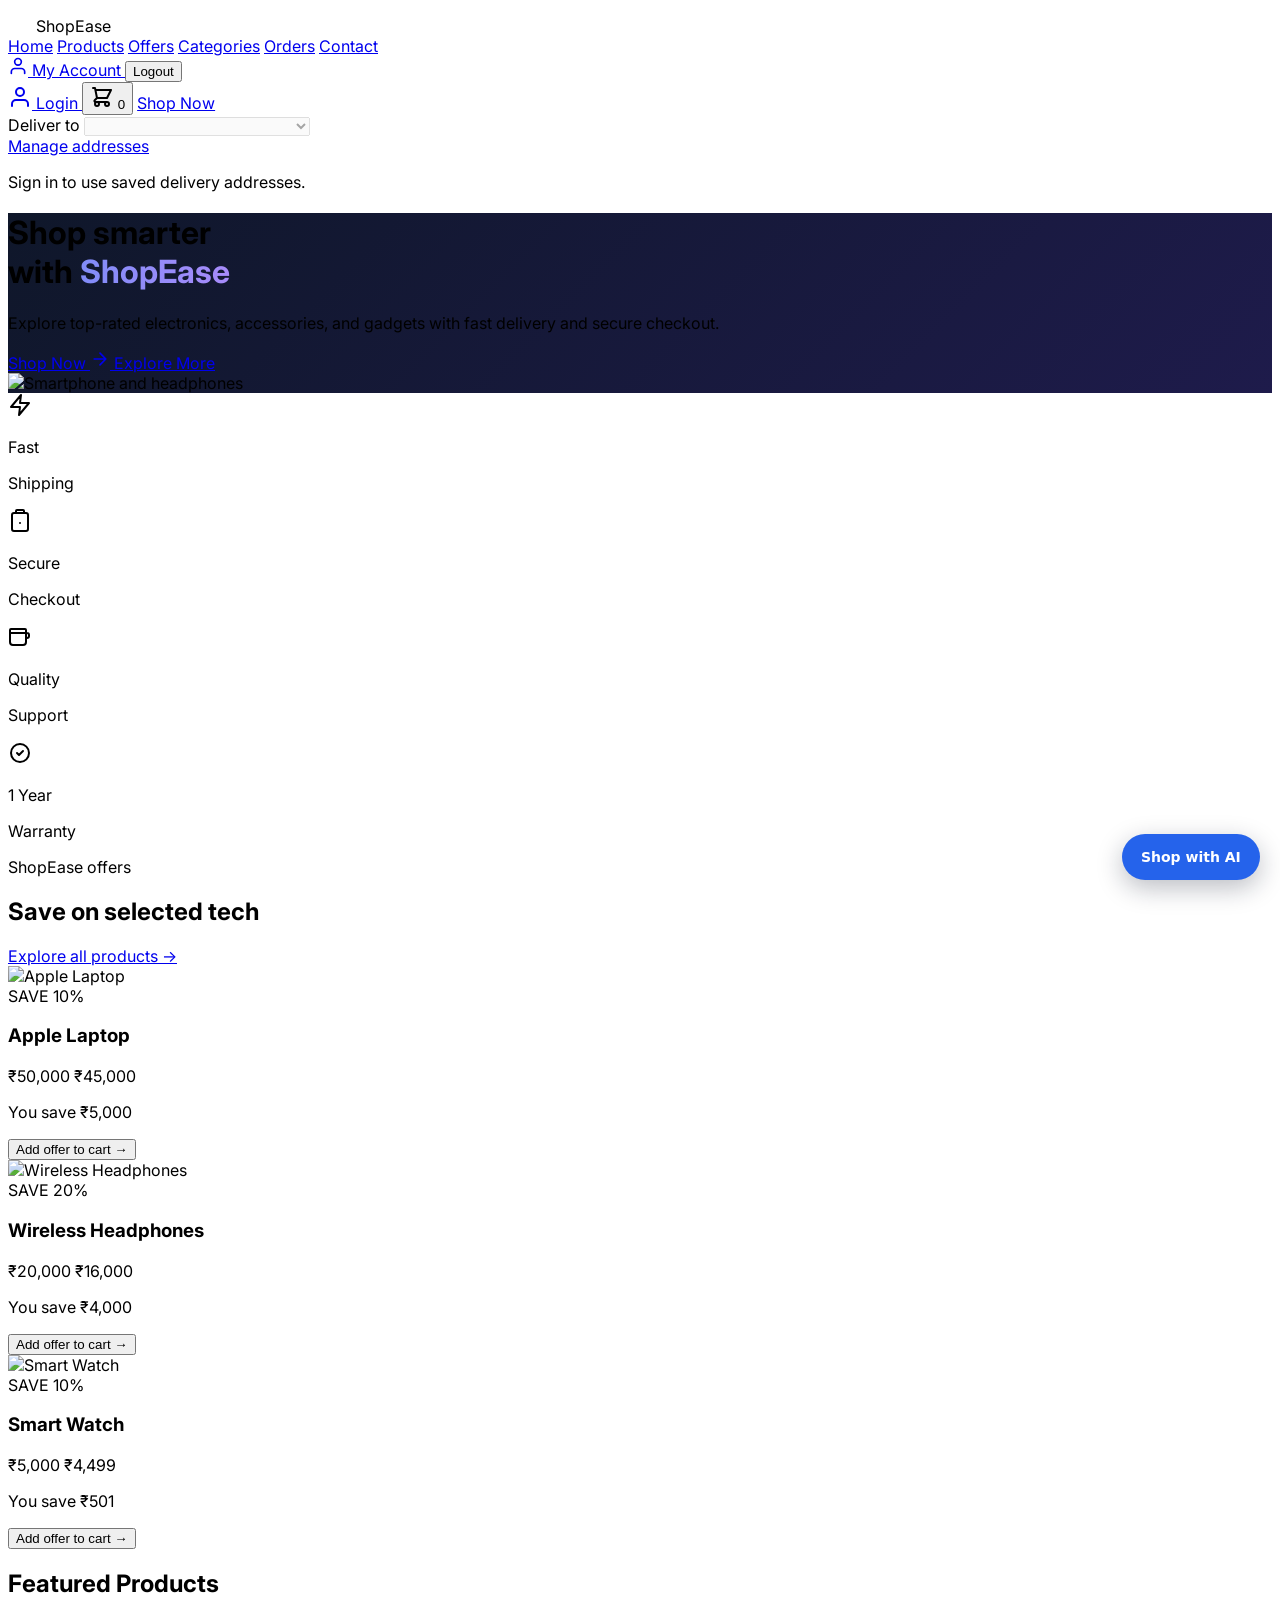
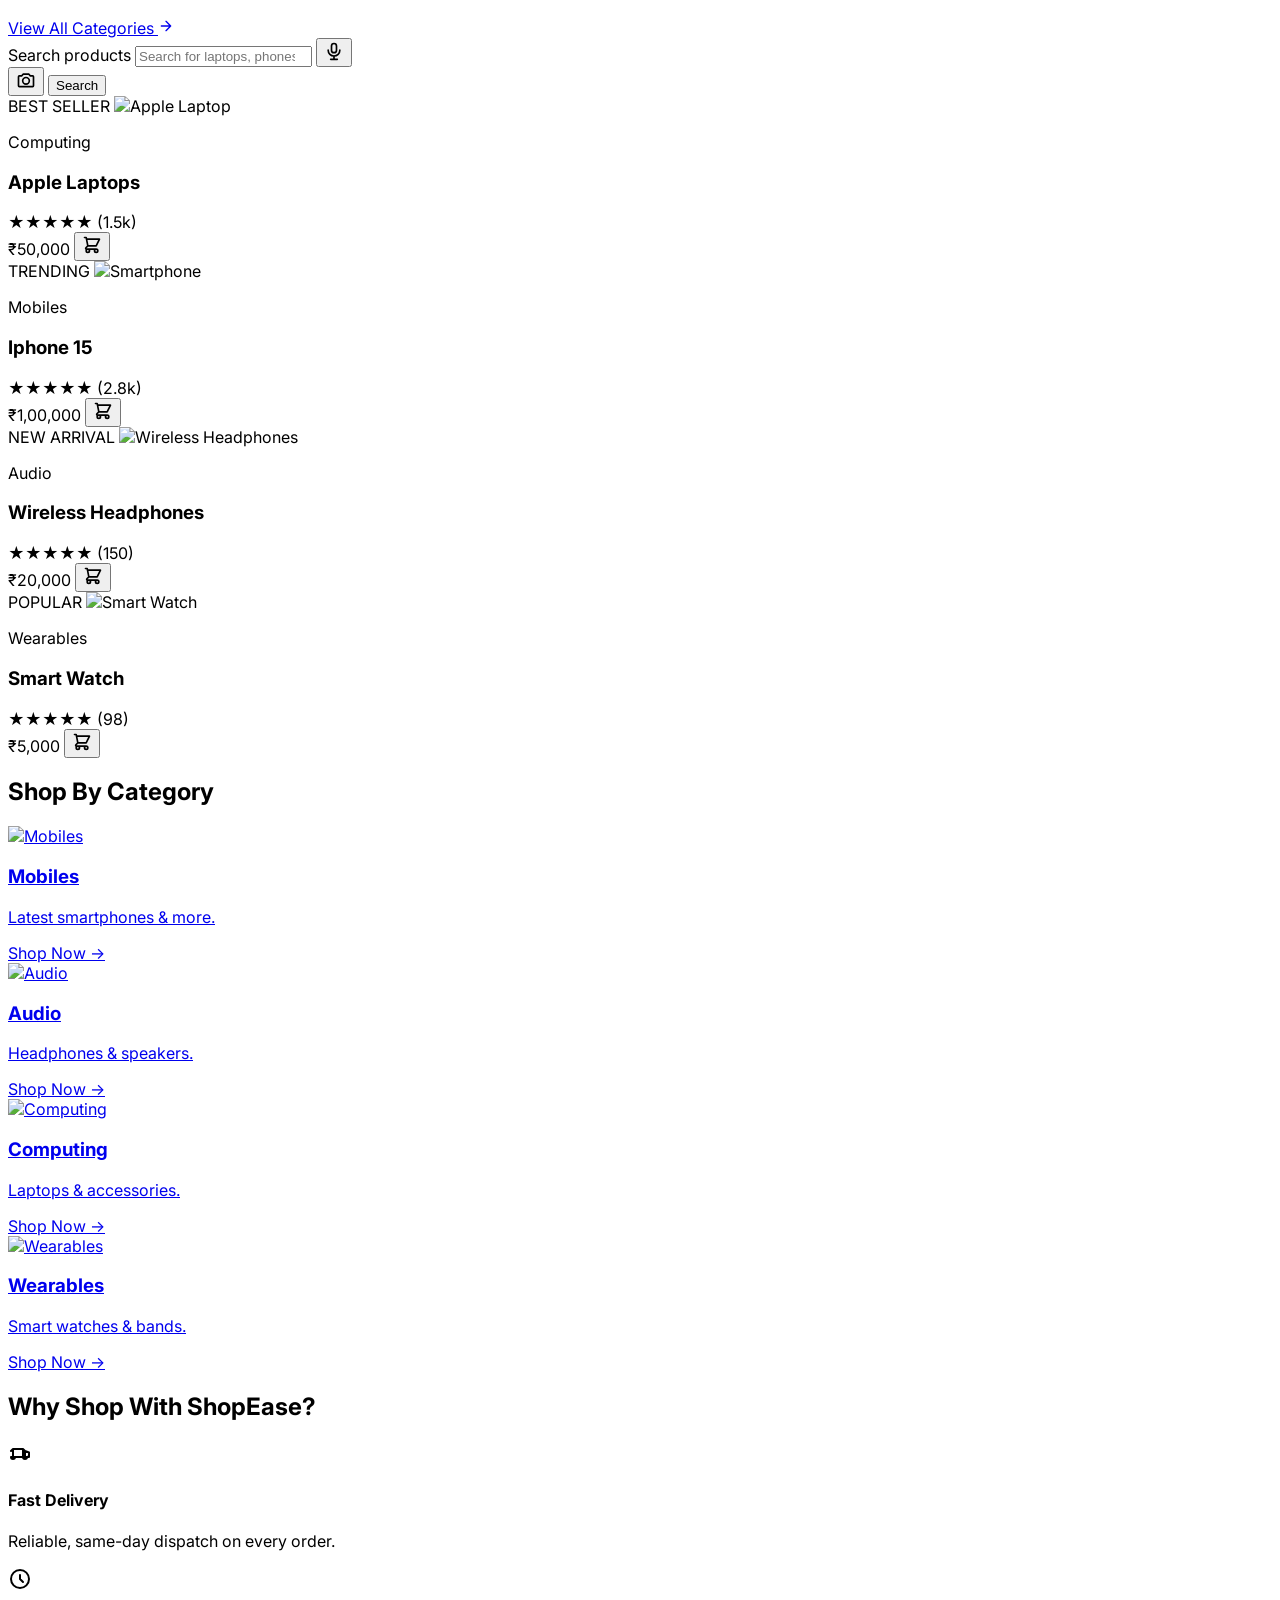
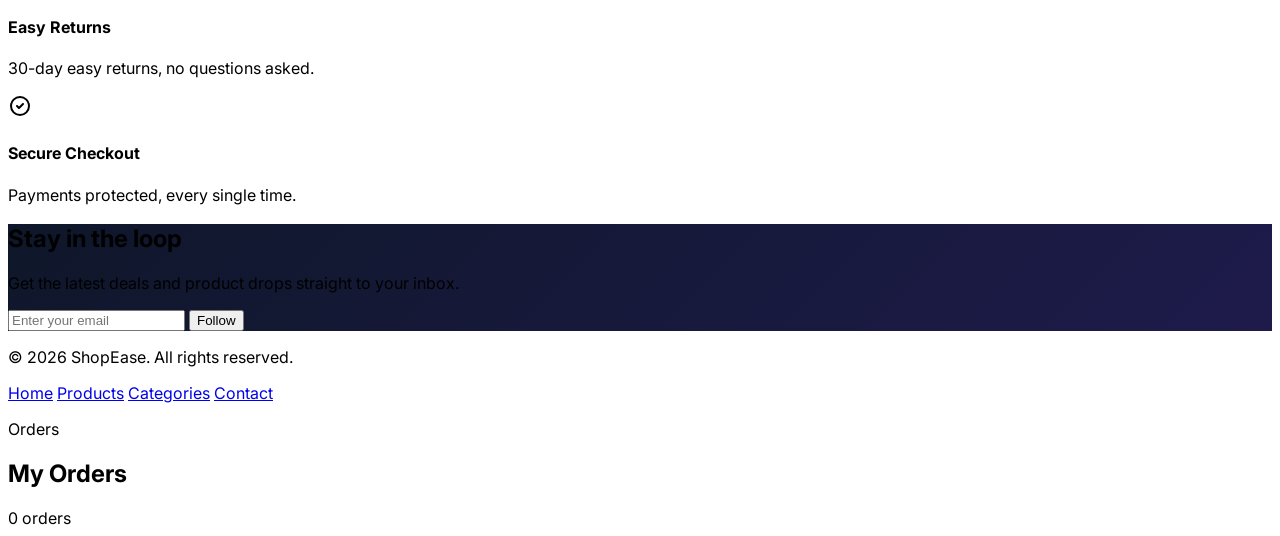
==== commit 8bc1de14: "Allow guest users to access shopping assistant and public catalogue APIs" ====
--- a/index.html
+++ b/index.html
@@ -821,5 +821,7 @@
   }
 </script>
 
+  <script src="/script.js?v=3"></script>
+  <script src="/assistant.js?v=3"></script>
 </body>
-</html>+</html>
